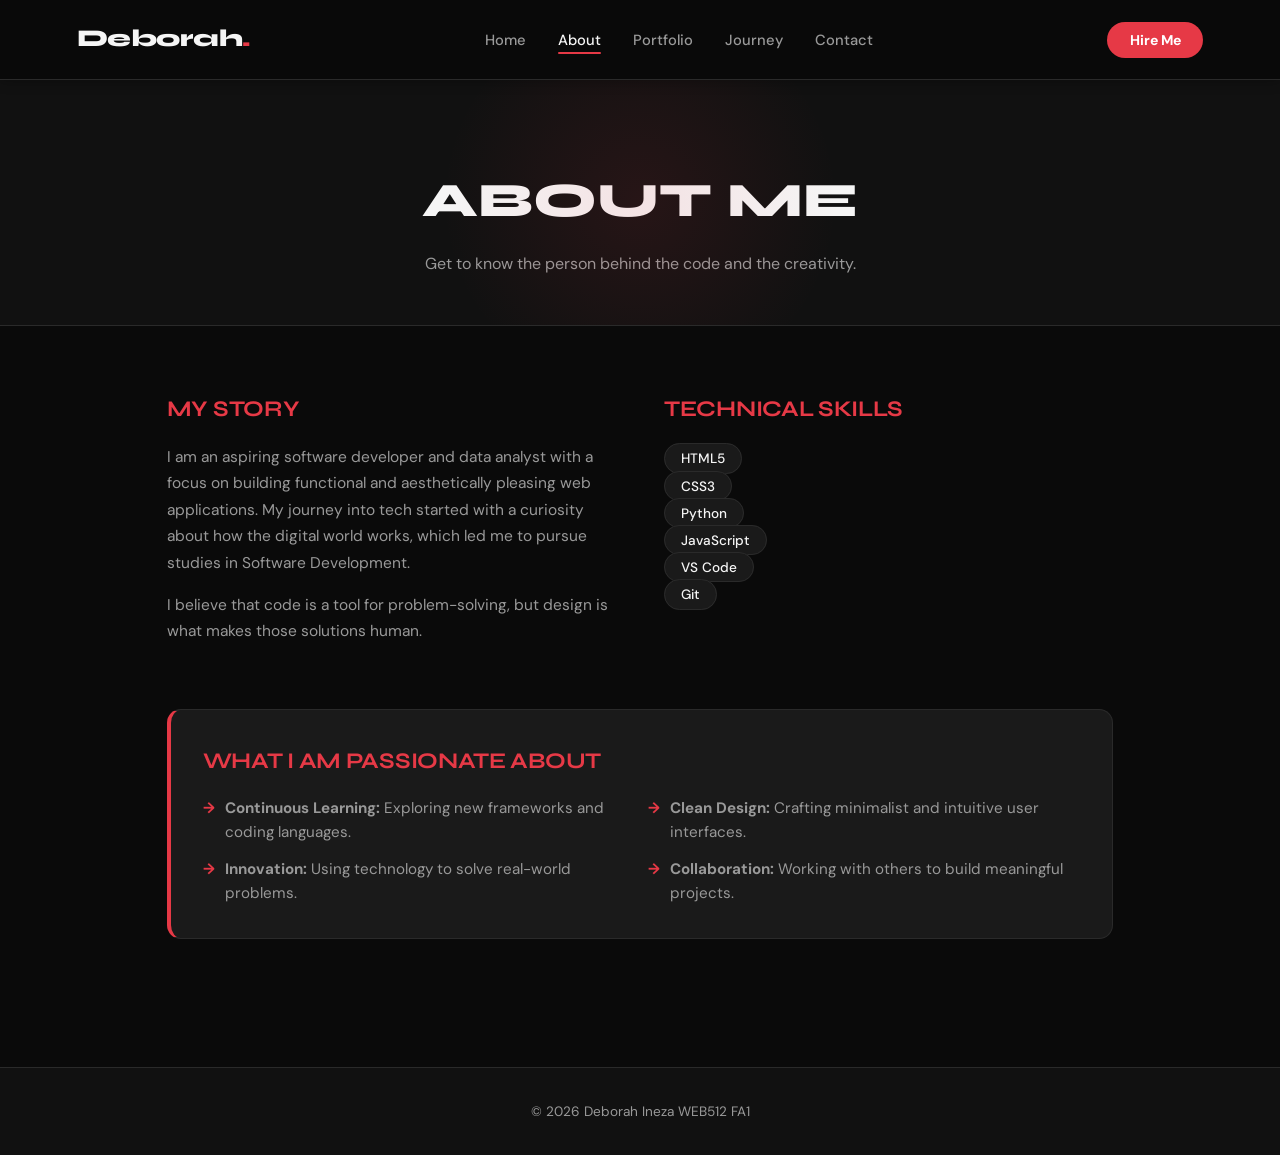
==== about.html @ a2d8f83a "Initial commit - portfolio site" ====
<!DOCTYPE html>
<html lang="en">

<head>
    <meta charset="UTF-8">
    <meta name="viewport" content="width=device-width, initial-scale=1.0">
    <title>About Me | Profile Hub</title>
    <link rel="stylesheet" href="style.css">
    <link
        href="https://fonts.googleapis.com/css2?family=Syne:wght@400;700;800&family=DM+Sans:wght@300;400;500&display=swap"
        rel="stylesheet">
</head>

<body>

    <nav class="navbar">
        <div class="nav-logo">Deborah<span>.</span></div>
        <ul class="nav-links">
            <li><a href="index.html">Home</a></li>
            <li><a href="about.html" class="active">About</a></li>
            <li><a href="portfolio.html">Portfolio</a></li>
            <li><a href="journey.html">Journey</a></li>
            <li><a href="contact.html">Contact</a></li>
        </ul>
        <div class="nav-cta"><a href="contact.html">Hire Me</a></div>
    </nav>

    <header class="page-header">
        <h1>ABOUT ME</h1>
        <p>Get to know the person behind the code and the creativity.</p>
    </header>

    <main class="about-section">
        <div class="about-grid">

            <article class="about-bio">
                <h2>MY STORY</h2>
                <p>
                    I am an aspiring software developer and data analyst with a focus on building
                    functional and aesthetically pleasing web applications. My journey into tech
                    started with a curiosity about how the digital world works, which led me to
                    pursue studies in Software Development.
                </p>
                <p>
                    I believe that code is a tool for problem-solving, but design is what makes those
                    solutions human.
                </p>
            </article>

            <section class="skills-section">
                <h2>TECHNICAL SKILLS</h2>
                <div class="skills-grid">
                    <ul>
                        <li><span class="skill-tag">HTML5</span></li>
                        <li><span class="skill-tag">CSS3</span></li>
                        <li><span class="skill-tag">Python</span></li>
                        <li><span class="skill-tag">JavaScript</span></li>
                        <li><span class="skill-tag">VS Code</span></li>
                        <li><span class="skill-tag">Git</span></li>
                    </ul>
                </div>

            </section>
        </div>

        <section class="passion-section">
            <h2>WHAT I AM PASSIONATE ABOUT </h2>
            <ul class="passion-list">
                <li><strong>Continuous Learning:</strong> Exploring new frameworks and coding languages.</li>
                <li><strong>Clean Design:</strong> Crafting minimalist and intuitive user interfaces.</li>
                <li><strong>Innovation:</strong> Using technology to solve real-world problems.</li>
                <li><strong>Collaboration:</strong> Working with others to build meaningful projects.</li>
            </ul>
        </section>
    </main>

    <footer class="footer">
        <p>© 2026 Deborah Ineza WEB512 FA1</p>
    </footer>

</body>

</html>
---- style.css ----
@import url('https://fonts.googleapis.com/css2?family=Syne:wght@400;700;800&family=DM+Sans:ital,wght@0,300;0,400;0,500;1,300&display=swap');

/* ---------- CSS VARIABLES (Color Theme) ---------- */
:root {
  --bg: #0a0a0a;
  --surface: #111111;
  --card: #1a1a1a;
  --accent: #e63946;
  --accent2: #ff6b6b;
  --accent-lt: #2a0a0d;
  --text: #f5f5f5;
  --muted: #999999;
  --border: #2a2a2a;
  --radius: 14px;
  --font-head: 'Syne', sans-serif;
  --font-body: 'DM Sans', sans-serif;
  --transition: 0.3s ease;
}

/* ---------- RESET & BASE ---------- */
*,
*::before,
*::after {
  margin: 0;
  padding: 0;
  box-sizing: border-box;
}

html {
  scroll-behavior: smooth;
}

body {
  background-color: var(--bg);
  color: var(--text);
  font-family: var(--font-body);
  font-size: 16px;
  line-height: 1.7;
  min-height: 100vh;
}

img {
  max-width: 100%;
  display: block;
}

a {
  text-decoration: none;
  color: inherit;
}

ul {
  list-style: none;
}

/* ---------- NAVIGATION BAR ---------- */
.navbar {
  display: flex;
  align-items: center;
  justify-content: space-between;
  padding: 1.2rem 6%;
  position: sticky;
  top: 0;
  z-index: 100;
  background: rgba(10, 10, 10, 0.95);
  backdrop-filter: blur(12px);
  -webkit-backdrop-filter: blur(12px);
  border-bottom: 1px solid var(--border);
  box-shadow: 0 1px 12px rgba(0, 0, 0, 0.3);
}

.nav-logo {
  font-family: var(--font-head);
  font-size: 1.5rem;
  font-weight: 800;
  letter-spacing: -0.5px;
  color: var(--text);
}

.nav-logo span {
  color: var(--accent);
}

.nav-links {
  display: flex;
  gap: 2rem;
}

.nav-links a {
  font-size: 0.92rem;
  font-weight: 500;
  color: var(--muted);
  transition: color var(--transition);
  position: relative;
  padding-bottom: 4px;
}

.nav-links a::after {
  content: '';
  position: absolute;
  bottom: 0;
  left: 0;
  width: 0;
  height: 2px;
  background: var(--accent);
  border-radius: 2px;
  transition: width var(--transition);
}

.nav-links a:hover,
.nav-links a.active {
  color: var(--text);
}

.nav-links a:hover::after,
.nav-links a.active::after {
  width: 100%;
}

.nav-cta a {
  background: var(--accent);
  color: #fff;
  padding: 0.55rem 1.4rem;
  border-radius: 50px;
  font-weight: 700;
  font-size: 0.88rem;
  transition: background var(--transition), transform var(--transition);
}

.nav-cta a:hover {
  background: var(--accent2);
  transform: scale(1.05);
}

/* ---------- BUTTONS ---------- */
.btn {
  display: inline-block;
  padding: 0.8rem 2rem;
  border-radius: 50px;
  font-weight: 600;
  font-size: 0.92rem;
  transition: all var(--transition);
  cursor: pointer;
}

.btn-primary {
  background: var(--accent);
  color: #fff;
  border: 2px solid var(--accent);
}

.btn-primary:hover {
  background: var(--accent2);
  border-color: var(--accent2);
  transform: translateY(-2px);
  box-shadow: 0 8px 24px rgba(230, 57, 70, 0.35);
}

.btn-outline {
  border: 2px solid var(--text);
  color: var(--text);
  background: transparent;
}

.btn-outline:hover {
  background: var(--text);
  color: #000;
  transform: translateY(-2px);
}

/* ---------- HERO SECTION ---------- */
.hero {
  display: flex;
  align-items: center;
  justify-content: space-between;
  gap: 3rem;
  padding: 6rem 6% 5rem;
  position: relative;
  overflow: hidden;
  min-height: 90vh;
  background: var(--bg);
}

.hero-bg-circle {
  position: absolute;
  border-radius: 50%;
  filter: blur(80px);
  opacity: 0.15;
  pointer-events: none;
}

.circle-1 {
  width: 500px;
  height: 500px;
  background: var(--accent);
  top: -150px;
  right: -100px;
}

.circle-2 {
  width: 350px;
  height: 350px;
  background: var(--accent2);
  bottom: -100px;
  left: -80px;
}

.hero-content {
  flex: 1;
  max-width: 560px;
  animation: fadeUp 0.8s ease both;
}

.hero-tag {
  display: inline-block;
  background: var(--accent-lt);
  border: 1px solid var(--accent);
  border-radius: 50px;
  padding: 0.4rem 1rem;
  font-size: 0.85rem;
  color: var(--accent);
  font-weight: 500;
  margin-bottom: 1.2rem;
}

.hero-name {
  font-family: var(--font-head);
  font-size: clamp(2.5rem, 5vw, 4rem);
  font-weight: 800;
  line-height: 1.1;
  letter-spacing: -1px;
  margin-bottom: 0.6rem;
  color: var(--text);
}

.hero-tagline {
  font-size: 1.1rem;
  color: var(--accent);
  font-weight: 600;
  margin-bottom: 1.2rem;
}

.hero-intro {
  color: var(--muted);
  max-width: 480px;
  margin-bottom: 2rem;
  font-size: 1rem;
}

.hero-buttons {
  display: flex;
  gap: 1rem;
  flex-wrap: wrap;
}

.hero-image-wrapper {
  flex: 0 0 360px;
  position: relative;
  animation: fadeUp 0.8s 0.2s ease both;
}

.hero-image-frame {
  width: 320px;
  height: 380px;
  border-radius: 24px;
  overflow: hidden;
  border: 2px solid var(--border);
  background: var(--card);
  position: relative;
  margin: 0 auto;
  box-shadow: 0 16px 48px rgba(0, 0, 0, 0.4);
}

.hero-image-frame img {
  width: 100%;
  height: 100%;
  object-fit: cover;
}

.hero-image-placeholder {
  position: absolute;
  inset: 0;
  display: flex;
  align-items: center;
  justify-content: center;
  color: var(--muted);
  font-size: 0.9rem;
  background: var(--card);
}

.hero-badge {
  position: absolute;
  background: var(--surface);
  border: 1.5px solid var(--border);
  border-radius: 50px;
  padding: 0.4rem 1rem;
  font-size: 0.8rem;
  font-weight: 700;
  white-space: nowrap;
  box-shadow: 0 4px 16px rgba(0, 0, 0, 0.3);
  animation: float 3s ease-in-out infinite;
  font-family: var(--font-head);
}

.badge-1 {
  top: 10%;
  left: -10%;
  animation-delay: 0s;
  color: var(--accent);
}

.badge-2 {
  top: 50%;
  right: -8%;
  animation-delay: 0.5s;
  color: var(--accent2);
}

.badge-3 {
  bottom: 8%;
  left: 5%;
  animation-delay: 1s;
  color: var(--text);
}

/* ---------- INTRO CARDS SECTION ---------- */
.intro-section {
  padding: 4rem 6%;
  background: var(--surface);
  border-top: 1px solid var(--border);
  border-bottom: 1px solid var(--border);
}

.intro-grid {
  display: grid;
  grid-template-columns: repeat(3, 1fr);
  gap: 1.5rem;
  max-width: 900px;
  margin: 0 auto;
}

.intro-card {
  background: var(--card);
  border: 1px solid var(--border);
  border-radius: var(--radius);
  padding: 2rem;
  text-align: center;
  transition: transform var(--transition), border-color var(--transition), box-shadow var(--transition);
}

.intro-card:hover {
  transform: translateY(-6px);
  border-color: var(--accent);
  box-shadow: 0 12px 32px rgba(230, 57, 70, 0.15);
}

.intro-icon {
  font-size: 2rem;
  margin-bottom: 0.8rem;
}

.intro-card h3 {
  font-family: var(--font-head);
  font-size: 1.1rem;
  margin-bottom: 0.5rem;
  color: var(--text);
}

.intro-card p {
  color: var(--muted);
  font-size: 0.9rem;
}

/* ---------- PAGE HEADER ---------- */
.page-header {
  padding: 5rem 6% 3rem;
  text-align: center;
  border-bottom: 1px solid var(--border);
  background: var(--surface);
  position: relative;
  overflow: hidden;
}

.page-header::before {
  content: '';
  position: absolute;
  top: -80px;
  left: 50%;
  transform: translateX(-50%);
  width: 400px;
  height: 400px;
  background: radial-gradient(circle, rgba(230, 57, 70, 0.1) 0%, transparent 70%);
  pointer-events: none;
}

.page-header h1 {
  font-family: var(--font-head);
  font-size: clamp(2rem, 4vw, 3rem);
  font-weight: 800;
  margin-bottom: 0.5rem;
  color: var(--text);
}

.page-header p {
  color: var(--muted);
  max-width: 500px;
  margin: 0 auto;
}

/* ---------- ABOUT PAGE ---------- */
.about-section {
  padding: 4rem 6%;
  max-width: 1100px;
  margin: 0 auto;
}

.about-grid {
  display: grid;
  grid-template-columns: 1fr 1fr;
  gap: 3rem;
  align-items: start;
}

.about-bio h2,
.skills-section h2,
.passion-section h2 {
  font-family: var(--font-head);
  font-size: 1.4rem;
  margin-bottom: 1rem;
  color: var(--accent);
  letter-spacing: -0.3px;
}

.about-bio p {
  color: var(--muted);
  margin-bottom: 1rem;
  font-size: 0.97rem;
}

.skills-grid {
  display: flex;
  flex-wrap: wrap;
  gap: 0.6rem;
  margin-top: 0.8rem;
}

.skill-tag {
  background: var(--card);
  border: 1.5px solid var(--border);
  border-radius: 50px;
  padding: 0.35rem 1rem;
  font-size: 0.85rem;
  font-weight: 500;
  color: var(--text);
  transition: border-color var(--transition), color var(--transition), background var(--transition);
}

.skill-tag:hover {
  border-color: var(--accent);
  color: var(--accent);
  background: var(--accent-lt);
}

.passion-section {
  margin-top: 3rem;
  padding: 2rem;
  background: var(--card);
  border-radius: var(--radius);
  border: 1px solid var(--border);
  border-left: 4px solid var(--accent);
}

.passion-list {
  margin-top: 1rem;
  display: grid;
  grid-template-columns: 1fr 1fr;
  gap: 0.8rem;
}

.passion-list li {
  color: var(--muted);
  font-size: 0.95rem;
  padding-left: 1.4rem;
  position: relative;
  line-height: 1.6;
}

.passion-list li::before {
  content: '→';
  color: var(--accent);
  position: absolute;
  left: 0;
  font-weight: 700;
}

/* ---------- PORTFOLIO PAGE ---------- */
.portfolio-section {
  padding: 4rem 6%;
  max-width: 1100px;
  margin: 0 auto;
}

.portfolio-grid {
  display: grid;
  grid-template-columns: repeat(2, 1fr);
  gap: 2rem;
}

.project-card {
  background: var(--card);
  border: 1px solid var(--border);
  border-radius: var(--radius);
  overflow: hidden;
  transition: transform var(--transition), border-color var(--transition), box-shadow var(--transition);
}

.project-card:hover {
  transform: translateY(-6px);
  border-color: var(--accent);
  box-shadow: 0 16px 40px rgba(230, 57, 70, 0.15);
}

.project-image {
  height: 200px;
  background: var(--surface);
  display: flex;
  align-items: center;
  justify-content: center;
  color: var(--muted);
  font-size: 0.85rem;
  overflow: hidden;
  border-bottom: 1px solid var(--border);
}

.project-image img {
  width: 100%;
  height: 100%;
  object-fit: cover;
  transition: transform 0.4s ease;
}

.project-card:hover .project-image img {
  transform: scale(1.04);
}

.project-info {
  padding: 1.5rem;
}

.project-info h3 {
  font-family: var(--font-head);
  font-size: 1.2rem;
  margin-bottom: 0.5rem;
  color: var(--text);
}

.project-info p {
  color: var(--muted);
  font-size: 0.9rem;
  margin-bottom: 1rem;
}

.project-tech {
  display: flex;
  gap: 0.5rem;
  flex-wrap: wrap;
  margin-bottom: 1.2rem;
}

.tech-tag {
  background: var(--accent-lt);
  border: 1px solid var(--accent);
  border-radius: 4px;
  padding: 0.2rem 0.7rem;
  font-size: 0.75rem;
  color: var(--accent);
  font-weight: 600;
}

/* ---------- JOURNEY PAGE ---------- */
.journey-section {
  padding: 4rem 6%;
  max-width: 1000px;
  margin: 0 auto;
}

.journey-section h2 {
  font-family: var(--font-head);
  font-size: 1.4rem;
  margin-bottom: 1.5rem;
  color: var(--accent);
  letter-spacing: -0.3px;
}

.edu-table {
  width: 100%;
  border-collapse: collapse;
  margin-bottom: 3rem;
  font-size: 0.95rem;
}

.edu-table th {
  background: var(--accent);
  color: #fff;
  text-align: left;
  padding: 0.9rem 1.2rem;
  border: 1px solid var(--accent);
  font-family: var(--font-head);
  font-size: 0.88rem;
  letter-spacing: 0.04em;
}

.edu-table td {
  padding: 0.85rem 1.2rem;
  border: 1px solid var(--border);
  color: var(--muted);
}

.edu-table tr:hover td {
  background: var(--card);
  color: var(--text);
}

.timeline {
  position: relative;
  padding-left: 2rem;
}

.timeline::before {
  content: '';
  position: absolute;
  left: 0;
  top: 0;
  bottom: 0;
  width: 2px;
  background: var(--border);
}

.timeline-item {
  position: relative;
  margin-bottom: 2rem;
}

.timeline-item::before {
  content: '';
  position: absolute;
  left: -2.37rem;
  top: 6px;
  width: 13px;
  height: 13px;
  border-radius: 50%;
  background: var(--accent);
  border: 2px solid var(--bg);
  box-shadow: 0 0 0 3px rgba(230, 57, 70, 0.2);
}

.timeline-item h3 {
  font-family: var(--font-head);
  font-size: 1rem;
  margin-bottom: 0.2rem;
  color: var(--text);
}

.timeline-item .tl-date {
  font-size: 0.8rem;
  color: var(--accent);
  font-weight: 600;
  margin-bottom: 0.4rem;
}

.timeline-item p {
  color: var(--muted);
  font-size: 0.9rem;
}

/* ---------- CONTACT PAGE ---------- */
.contact-section {
  padding: 4rem 6%;
  max-width: 1000px;
  margin: 0 auto;
  display: grid;
  grid-template-columns: 1fr 1.2fr;
  gap: 3rem;
  align-items: start;
}

.contact-info h2 {
  font-family: var(--font-head);
  font-size: 1.4rem;
  margin-bottom: 1.5rem;
  color: var(--accent);
}

.contact-detail {
  display: flex;
  align-items: flex-start;
  gap: 1rem;
  margin-bottom: 1.2rem;
}

.contact-detail .icon {
  font-size: 1.3rem;
  margin-top: 2px;
}

.contact-detail strong {
  display: block;
  font-size: 0.82rem;
  color: var(--muted);
  text-transform: uppercase;
  letter-spacing: 0.06em;
  margin-bottom: 0.15rem;
}

.contact-detail span {
  font-size: 0.95rem;
  color: var(--text);
}

.contact-form {
  background: var(--card);
  border: 1px solid var(--border);
  border-radius: var(--radius);
  padding: 2rem;
}

.contact-form h2 {
  font-family: var(--font-head);
  font-size: 1.3rem;
  margin-bottom: 1.5rem;
  color: var(--text);
}

.form-group {
  margin-bottom: 1.2rem;
}

.form-group label {
  display: block;
  font-size: 0.82rem;
  color: var(--muted);
  margin-bottom: 0.4rem;
  text-transform: uppercase;
  letter-spacing: 0.06em;
  font-weight: 500;
}

.form-group input,
.form-group textarea {
  width: 100%;
  background: var(--surface);
  border: 1.5px solid var(--border);
  border-radius: 8px;
  padding: 0.8rem 1rem;
  color: var(--text);
  font-family: var(--font-body);
  font-size: 0.95rem;
  outline: none;
  transition: border-color var(--transition), box-shadow var(--transition);
}

.form-group input:focus,
.form-group textarea:focus {
  border-color: var(--accent);
  box-shadow: 0 0 0 3px rgba(230, 57, 70, 0.15);
}

.form-group textarea {
  resize: vertical;
  min-height: 130px;
}

/* ---------- FOOTER ---------- */
.footer {
  text-align: center;
  padding: 2rem;
  border-top: 1px solid var(--border);
  color: var(--muted);
  font-size: 0.85rem;
  margin-top: 4rem;
  background: var(--surface);
}

/* ---------- ANIMATIONS ---------- */
@keyframes fadeUp {
  from {
    opacity: 0;
    transform: translateY(30px);
  }

  to {
    opacity: 1;
    transform: translateY(0);
  }
}

@keyframes float {

  0%,
  100% {
    transform: translateY(0);
  }

  50% {
    transform: translateY(-8px);
  }
}

/* ---------- RESPONSIVE ---------- */
@media (max-width: 900px) {
  .hero {
    flex-direction: column;
    text-align: center;
    padding-top: 4rem;
    min-height: auto;
  }

  .hero-buttons {
    justify-content: center;
  }

  .hero-image-wrapper {
    flex: none;
    width: 100%;
  }

  .hero-image-frame {
    width: 260px;
    height: 300px;
  }

  .intro-grid {
    grid-template-columns: 1fr;
  }

  .about-grid {
    grid-template-columns: 1fr;
  }

  .portfolio-grid {
    grid-template-columns: 1fr;
  }

  .contact-section {
    grid-template-columns: 1fr;
  }

  .passion-list {
    grid-template-columns: 1fr;
  }

  .navbar {
    padding: 1rem 4%;
  }

  .nav-links {
    display: none;
  }
}
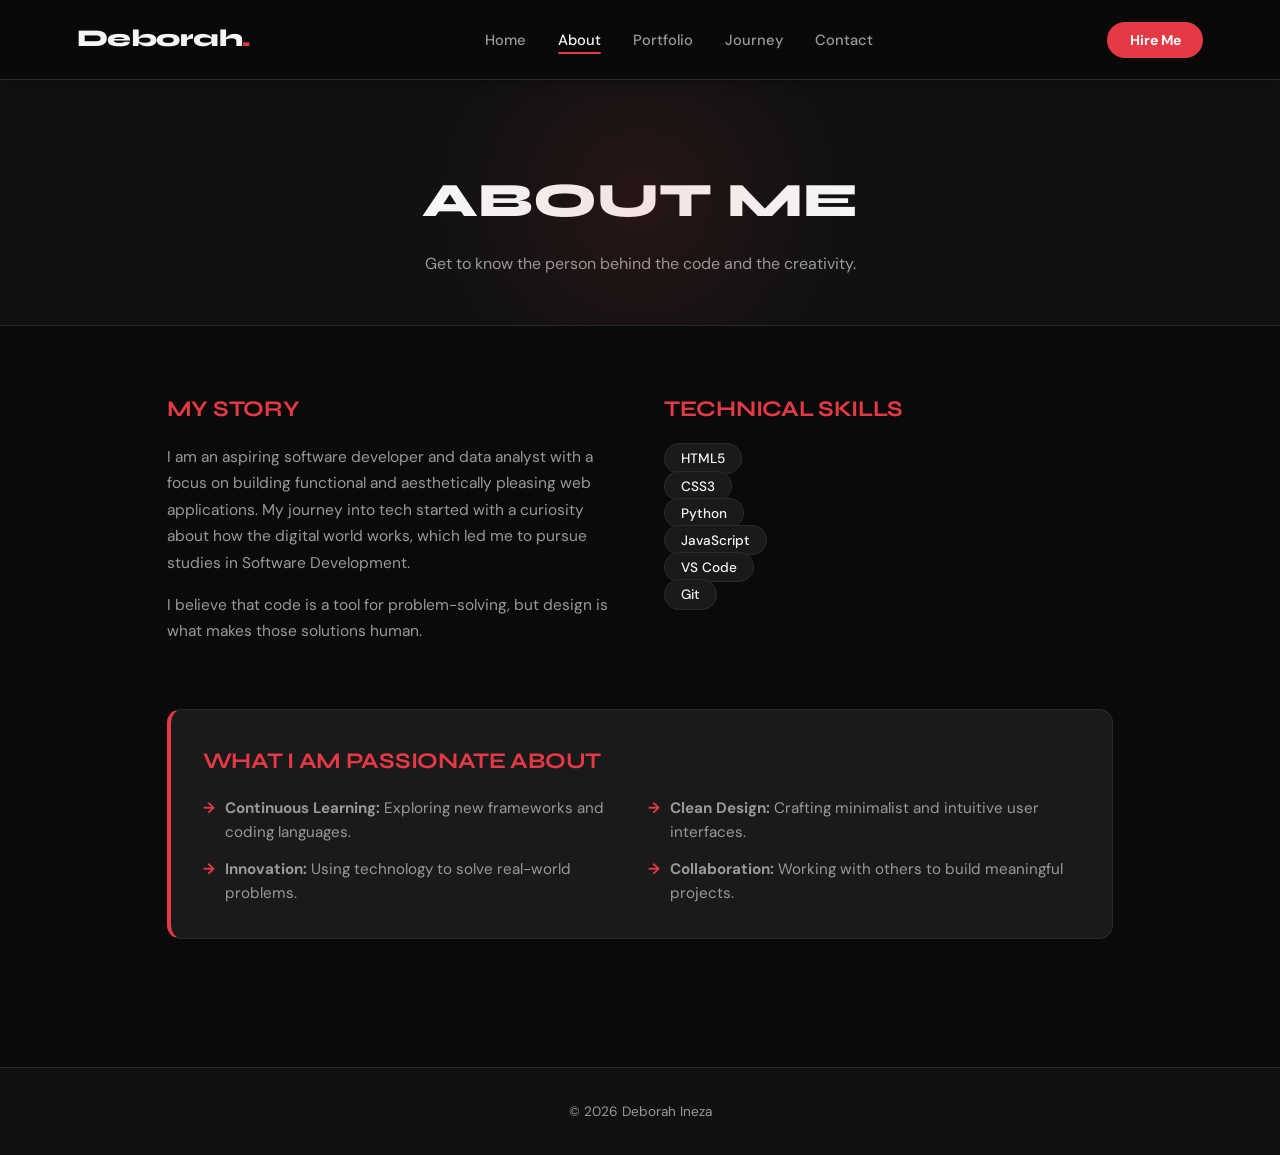
==== commit b6decbe4: "Fix contact form: wrap fields in form tag and connect to Formspree" ====
--- a/about.html
+++ b/about.html
@@ -75,7 +75,7 @@
     </main>
 
     <footer class="footer">
-        <p>© 2026 Deborah Ineza WEB512 FA1</p>
+        <p>© 2026 Deborah Ineza </p>
     </footer>
 
 </body>
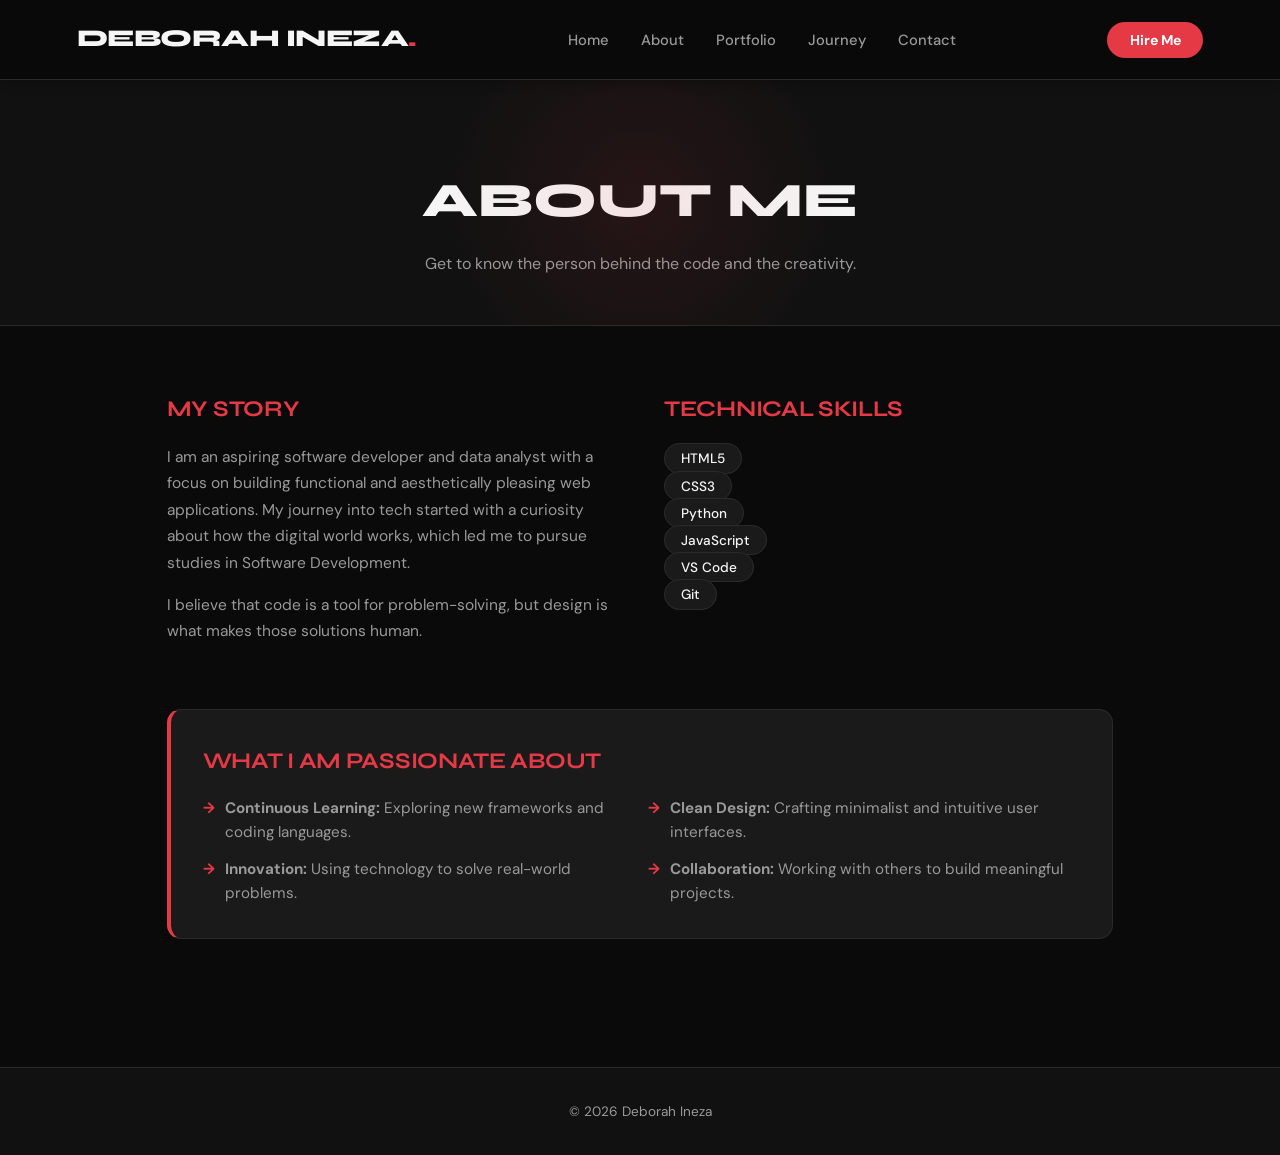
==== commit 10d1727c: "Add working mobile hamburger navigation across all pages" ====
--- a/about.html
+++ b/about.html
@@ -13,17 +13,22 @@
 
 <body>
 
-    <nav class="navbar">
-        <div class="nav-logo">Deborah<span>.</span></div>
-        <ul class="nav-links">
-            <li><a href="index.html">Home</a></li>
-            <li><a href="about.html" class="active">About</a></li>
-            <li><a href="portfolio.html">Portfolio</a></li>
-            <li><a href="journey.html">Journey</a></li>
-            <li><a href="contact.html">Contact</a></li>
-        </ul>
-        <div class="nav-cta"><a href="contact.html">Hire Me</a></div>
-    </nav>
+   <nav class="navbar">
+    <div class="nav-logo">DEBORAH INEZA<span>.</span></div>
+    <ul class="nav-links" id="navLinks">
+        <li><a href="index.html">Home</a></li>
+        <li><a href="about.html">About</a></li>
+        <li><a href="portfolio.html">Portfolio</a></li>
+        <li><a href="journey.html">Journey</a></li>
+        <li><a href="contact.html">Contact</a></li>
+    </ul>
+    <div class="nav-cta"><a href="contact.html">Hire Me</a></div>
+    <div class="hamburger" id="hamburger">
+        <span></span>
+        <span></span>
+        <span></span>
+    </div>
+</nav>
 
     <header class="page-header">
         <h1>ABOUT ME</h1>
@@ -77,7 +82,14 @@
     <footer class="footer">
         <p>© 2026 Deborah Ineza </p>
     </footer>
-
+<script>
+    const hamburger = document.getElementById('hamburger');
+    const navLinks = document.getElementById('navLinks');
+    hamburger.addEventListener('click', () => {
+        hamburger.classList.toggle('active');
+        navLinks.classList.toggle('active');
+    });
+</script>
 </body>
 
 </html>
--- a/style.css
+++ b/style.css
@@ -132,6 +132,34 @@
   transform: scale(1.05);
 }
 
+/* ---------- HAMBURGER (mobile menu icon) ---------- */
+.hamburger {
+  display: none;
+  flex-direction: column;
+  gap: 5px;
+  cursor: pointer;
+  z-index: 200;
+}
+
+.hamburger span {
+  width: 26px;
+  height: 2px;
+  background: var(--text);
+  transition: all 0.3s ease;
+}
+
+.hamburger.active span:nth-child(1) {
+  transform: translateY(7px) rotate(45deg);
+}
+
+.hamburger.active span:nth-child(2) {
+  opacity: 0;
+}
+
+.hamburger.active span:nth-child(3) {
+  transform: translateY(-7px) rotate(-45deg);
+}
+
 /* ---------- BUTTONS ---------- */
 .btn {
   display: inline-block;
@@ -851,9 +879,45 @@
 
   .navbar {
     padding: 1rem 4%;
+    position: relative;
+    flex-wrap: wrap;
+  }
+
+  .hamburger {
+    display: flex;
+  }
+
+  .nav-cta {
+    display: none;
   }
 
   .nav-links {
-    display: none;
+    position: absolute;
+    top: 100%;
+    left: 0;
+    width: 100%;
+    flex-direction: column;
+    align-items: center;
+    gap: 0;
+    background: var(--surface);
+    border-bottom: 1px solid var(--border);
+    max-height: 0;
+    overflow: hidden;
+    transition: max-height 0.35s ease;
+  }
+
+  .nav-links.active {
+    max-height: 500px;
+  }
+
+  .nav-links li {
+    width: 100%;
+    text-align: center;
+  }
+
+  .nav-links a {
+    display: block;
+    padding: 1rem;
+    border-bottom: 1px solid var(--border);
   }
 }
